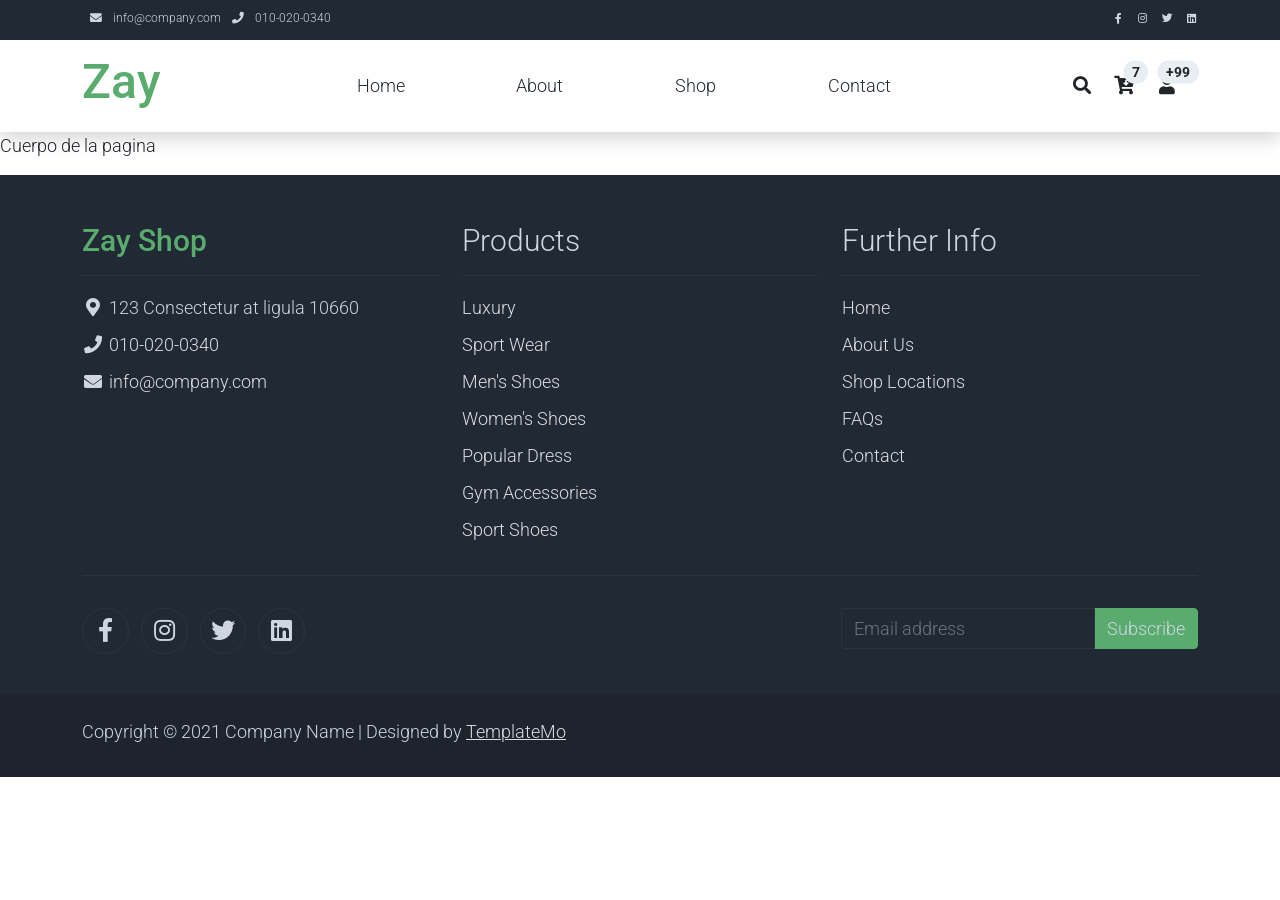
==== index.html @ ecef5cc4 "Implementacion de la navegacion" ====
<!DOCTYPE html>
<html lang="es">
<head>
    <title>FanStore</title>
    <meta charset="UTF-8">
    <meta name="viewport" content="width=device-width, initial-scale=1.0">

    <link rel="apple-touch-icon" href="img/apple-icon.png">
    <link rel="shortcut icon" type="image/x-icon" href="img/favicon.ico">

    <link rel="stylesheet" href="css/bootstrap.min.css">
    <link rel="stylesheet" href="css/templatemo.css">
    <link rel="stylesheet" href="css/custom.css">

    <!-- Load fonts style after rendering the layout styles -->
    <link rel="stylesheet" href="https://fonts.googleapis.com/css2?family=Roboto:wght@100;200;300;400;500;700;900&display=swap">
    <link rel="stylesheet" href="css/fontawesome.min.css">

 
</head>
<body>

    <div id="header"></div>

    <p>Cuerpo de la pagina</p>

    <div id="footer"></div>

    <!-- Start Script -->
    <script src="js/jquery-1.11.0.min.js"></script>
    <script src="js/jquery-migrate-1.2.1.min.js"></script>
    <script src="js/bootstrap.bundle.min.js"></script>
    <script src="js/templatemo.js"></script>
    <script src="js/custom.js"></script>
    <!-- End Script -->

      <script>
        document.addEventListener("DOMContentLoaded", () => {
            cargarFragmento("header", "header.html");
            cargarFragmento("footer", "footer.html");
        });
    </script>
    
</body>
</html>
---- css/templatemo.css ----
/*

TemplateMo 559 Zay Shop

https://templatemo.com/tm-559-zay-shop

---------------------------------------------
Table of contents
------------------------------------------------
1. Typography
2. General
3. Nav
4. Hero Carousel
5. Accordion
6. Shop
7. Product
8. Carousel Hero
9. Carousel Brand
10. Services
11. Contact map
12. Footer
13. Small devices (landscape phones, 576px and up)
14. Medium devices (tablets, 768px and up)
15. Large devices (desktops, 992px and up)
16. Extra large devices (large desktops, 1200px and up)
--------------------------------------------- */




/* Typography */
body, ul, li, p, a, label, input, div {
  font-family: 'Roboto', sans-serif;
  font-size: 18px !important;
  font-weight: 300 !important;
}
.h1 {
  font-family: 'Roboto', sans-serif;
  font-size: 48px !important;
  font-weight: 200 !important;
}
.h2 {
  font-family: 'Roboto', sans-serif;
  font-size: 30px !important;
  font-weight: 300;
}
.h3 {
  font-family: 'Roboto', sans-serif;
  font-size: 22px !important;
}
/* General */
.logo { font-weight: 500 !important;}
.text-warning {  color: #ede861 !important;}
.text-muted { color: #bcbcbc !important;}
.text-success { color: #59ab6e !important;}
.text-light { color: #cfd6e1 !important;}
.bg-dark { background-color: #212934 !important;}
.bg-light { background-color: #e9eef5 !important;}
.bg-black { background-color: #1d242d !important;}
.bg-success { background-color: #59ab6e !important;}
.btn-success {
  background-color: #59ab6e !important;
  border-color: #56ae6c !important;
}
.pagination .page-link:hover {color: #000;}
.pagination .page-link:hover, .pagination .page-link.active {
  background-color: #69bb7e;
  color: #fff;
}
/* Nav */
#templatemo_nav_top { min-height: 40px;}
#templatemo_nav_top * { font-size: .9em !important;}
#templatemo_main_nav a { color: #212934;}
#templatemo_main_nav a:hover { color: #69bb7e;}
#templatemo_main_nav .navbar .nav-icon { margin-right: 20px;}

/* Hero Carousel */
#template-mo-zay-hero-carousel { background: #efefef !important;}
/* Accordion */
.templatemo-accordion a { color: #000;}
.templatemo-accordion a:hover { color: #333d4a;}
/* Shop */
.shop-top-menu a:hover { color: #69bb7e !important;}
/* Product */
.product-wap { box-shadow: 0px 5px 10px 0px rgba(0, 0, 0, 0.10);}
.product-wap .product-color-dot.color-dot-red { background:#f71515;}
.product-wap .product-color-dot.color-dot-blue { background:#6db4fe;}
.product-wap .product-color-dot.color-dot-black { background:#000000;}
.product-wap .product-color-dot.color-dot-light { background:#e0e0e0;}
.product-wap .product-color-dot.color-dot-green { background:#0bff7e;}
.card.product-wap .card .product-overlay {
  background: rgba(0,0,0,.2);
  visibility: hidden;
  opacity: 0;
  transition: .3s;
}
.card.product-wap:hover .card .product-overlay {
  visibility: visible;
  opacity: 1;
}
.card.product-wap a { color: #000;}
#carousel-related-product .slick-slide:focus { outline: none !important;}
#carousel-related-product .slick-dots li button:before {
  font-size: 15px;
  margin-top: 20px;
}
/* Brand */
.brand-img {
  filter: grayscale(100%);
  opacity: 0.5;
  transition: .5s;
}
.brand-img:hover {
  filter: grayscale(0%);
  opacity: 1;
}
/* Carousel Hero */
#template-mo-zay-hero-carousel .carousel-indicators li {
  margin-top: -50px;
  background-color: #59ab6e;
}
#template-mo-zay-hero-carousel .carousel-control-next i,
#template-mo-zay-hero-carousel .carousel-control-prev i {
  color: #59ab6e !important;
  font-size: 2.8em !important;
}
/* Carousel Brand */
.tempaltemo-carousel .h1 {
  font-size: .5em !important;
  color: #000 !important;
}
/* Services */
.services-icon-wap {transition: .3s;}
.services-icon-wap:hover, .services-icon-wap:hover i {color: #fff;}
.services-icon-wap:hover {background: #69bb7e;}
/* Contact map */
.leaflet-control a, .leaflet-control { font-size: 10px !important;}
.form-control { border: 1px solid #e8e8e8;}
/* Footer */
#tempaltemo_footer a { color: #dcdde1;}
#tempaltemo_footer a:hover { color: #68bb7d;}
#tempaltemo_footer ul.footer-link-list li { padding-top: 10px;}
#tempaltemo_footer ul.footer-icons li {
  width: 2.6em;
  height: 2.6em;
  line-height: 2.6em;
}
#tempaltemo_footer ul.footer-icons li:hover {
  background-color: #cfd6e1;
  transition: .5s;
}
#tempaltemo_footer ul.footer-icons li:hover i {
  color: #212934;
  transition: .5s;
}
#tempaltemo_footer .border-light { border-color: #2d343f !important;}
/*
// Extra small devices (portrait phones, less than 576px)
// No media query since this is the default in Bootstrap
*/
/* Small devices (landscape phones, 576px and up)*/
.product-wap .h3, .product-wap li, .product-wap i, .product-wap p {
  font-size: 12px !important;
}
.product-wap .product-color-dot {
  width: 6px;
  height: 6px;
}

@media (min-width: 576px) {
  .tempaltemo-carousel .h1 { font-size: 1em !important;}
}

/*// Medium devices (tablets, 768px and up)*/
@media (min-width: 768px) {
  #templatemo_main_nav .navbar-nav {max-width: 450px;}
 }

/* Large devices (desktops, 992px and up)*/
@media (min-width: 992px) {
  #templatemo_main_nav .navbar-nav {max-width: 550px;}
  #template-mo-zay-hero-carousel .carousel-item {min-height: 30rem !important;}
  .product-wap .h3, .product-wap li, .product-wap i, .product-wap p {font-size: 18px !important;}
  .product-wap .product-color-dot {
    width: 12px;
    height: 12px;
  }
}

/* Extra large devices (large desktops, 1200px and up)*/
@media (min-width: 1200px) {}
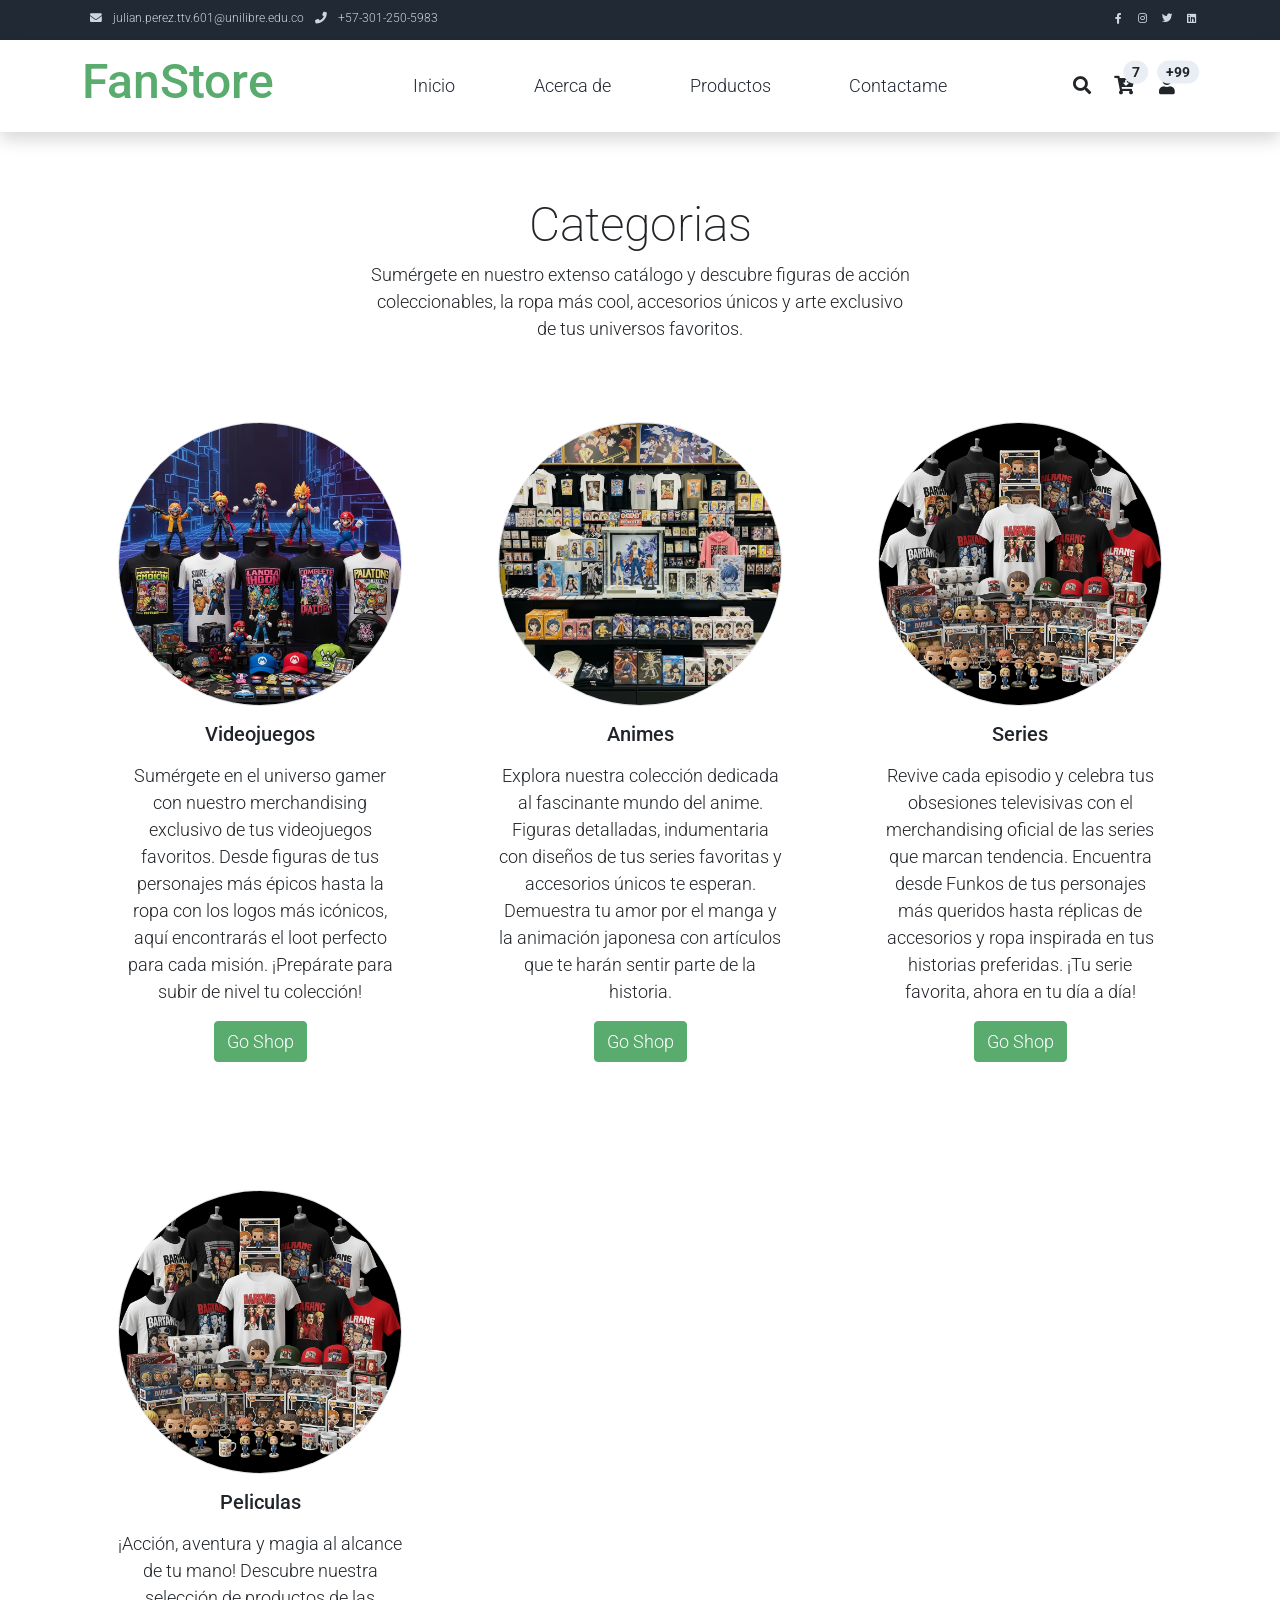
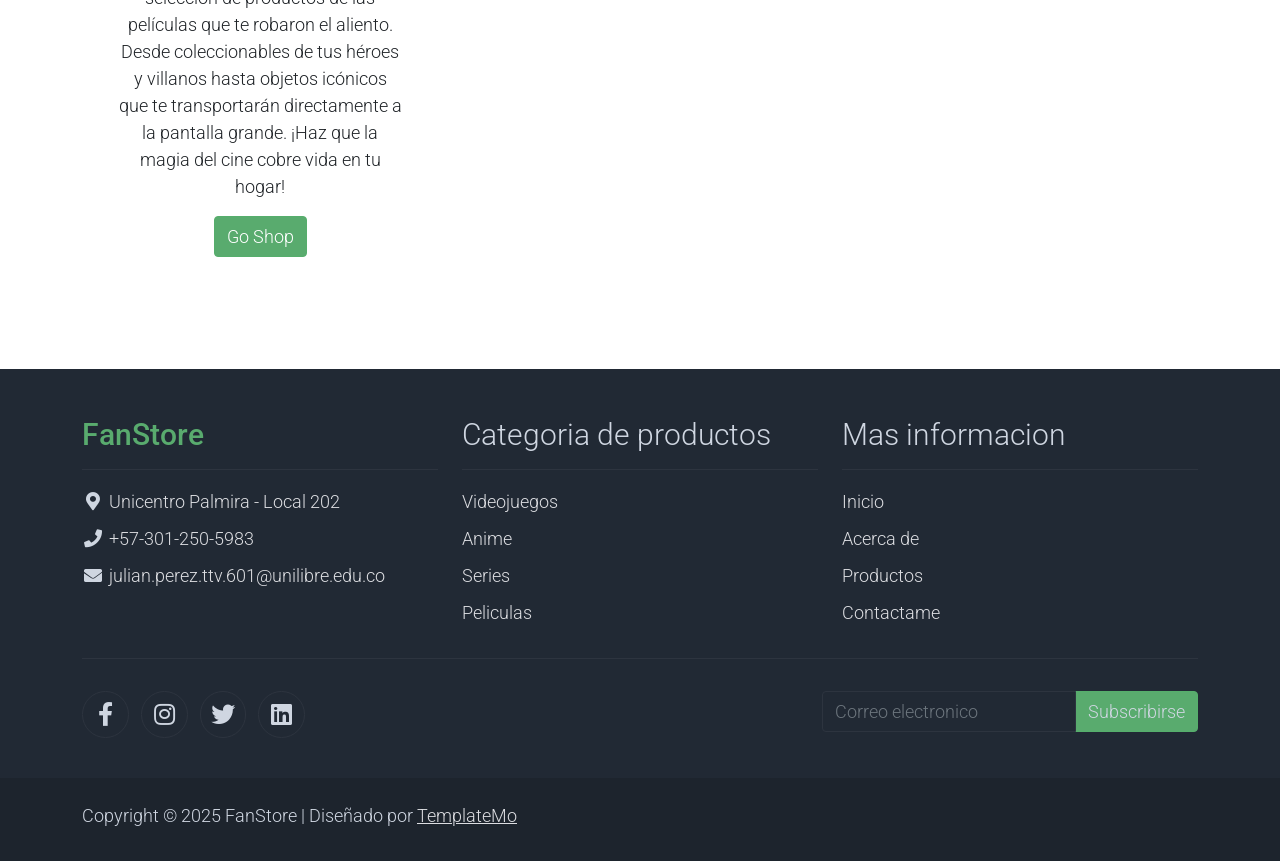
==== commit dc1df2fe: "Se agregaron categorias, descripcion categorias e imagenes" ====
--- a/index.html
+++ b/index.html
@@ -16,13 +16,44 @@
     <link rel="stylesheet" href="https://fonts.googleapis.com/css2?family=Roboto:wght@100;200;300;400;500;700;900&display=swap">
     <link rel="stylesheet" href="css/fontawesome.min.css">
 
+    <script src="db-simulacion/datos.js"></script>
+    <script src="db-simulacion/funciones.js"></script>
+
  
 </head>
 <body>
 
     <div id="header"></div>
 
-    <p>Cuerpo de la pagina</p>
+    <!-- Start Categories of The Month -->
+    <section class="container py-5">
+        <div class="row text-center pt-3">
+            <div class="col-lg-6 m-auto">
+                <h1 class="h1">Categorias</h1>
+                <p>
+                   Sumérgete en nuestro extenso catálogo y descubre figuras de acción coleccionables, la ropa más cool, accesorios únicos y arte exclusivo de tus universos favoritos. 
+                </p>
+            </div>
+        </div>
+        <div class="row" id="categorias">
+        </div>
+    </section>
+    <!-- End Categories of The Month -->
+     <script>
+        const categorias = obtenerCategorias();
+        categorias.forEach(cat => {
+            const tarjeta = document.createElement('div');
+            tarjeta.className = 'col-12 col-md-4 p-5 mt-3';
+          tarjeta.innerHTML = `
+                <a href="#"><img src="${cat.imagen}" class="rounded-circle img-fluid border"></a>
+                <h5 class="text-center mt-3 mb-3">${cat.nombre}</h5>
+                <p class="text-center">${cat.descripcion}</p>
+                <p class="text-center"><a class="btn btn-success" href="#">Go Shop</a></p>
+            `;
+            document.getElementById('categorias').appendChild(tarjeta);
+        });
+
+     </script>
 
     <div id="footer"></div>
 
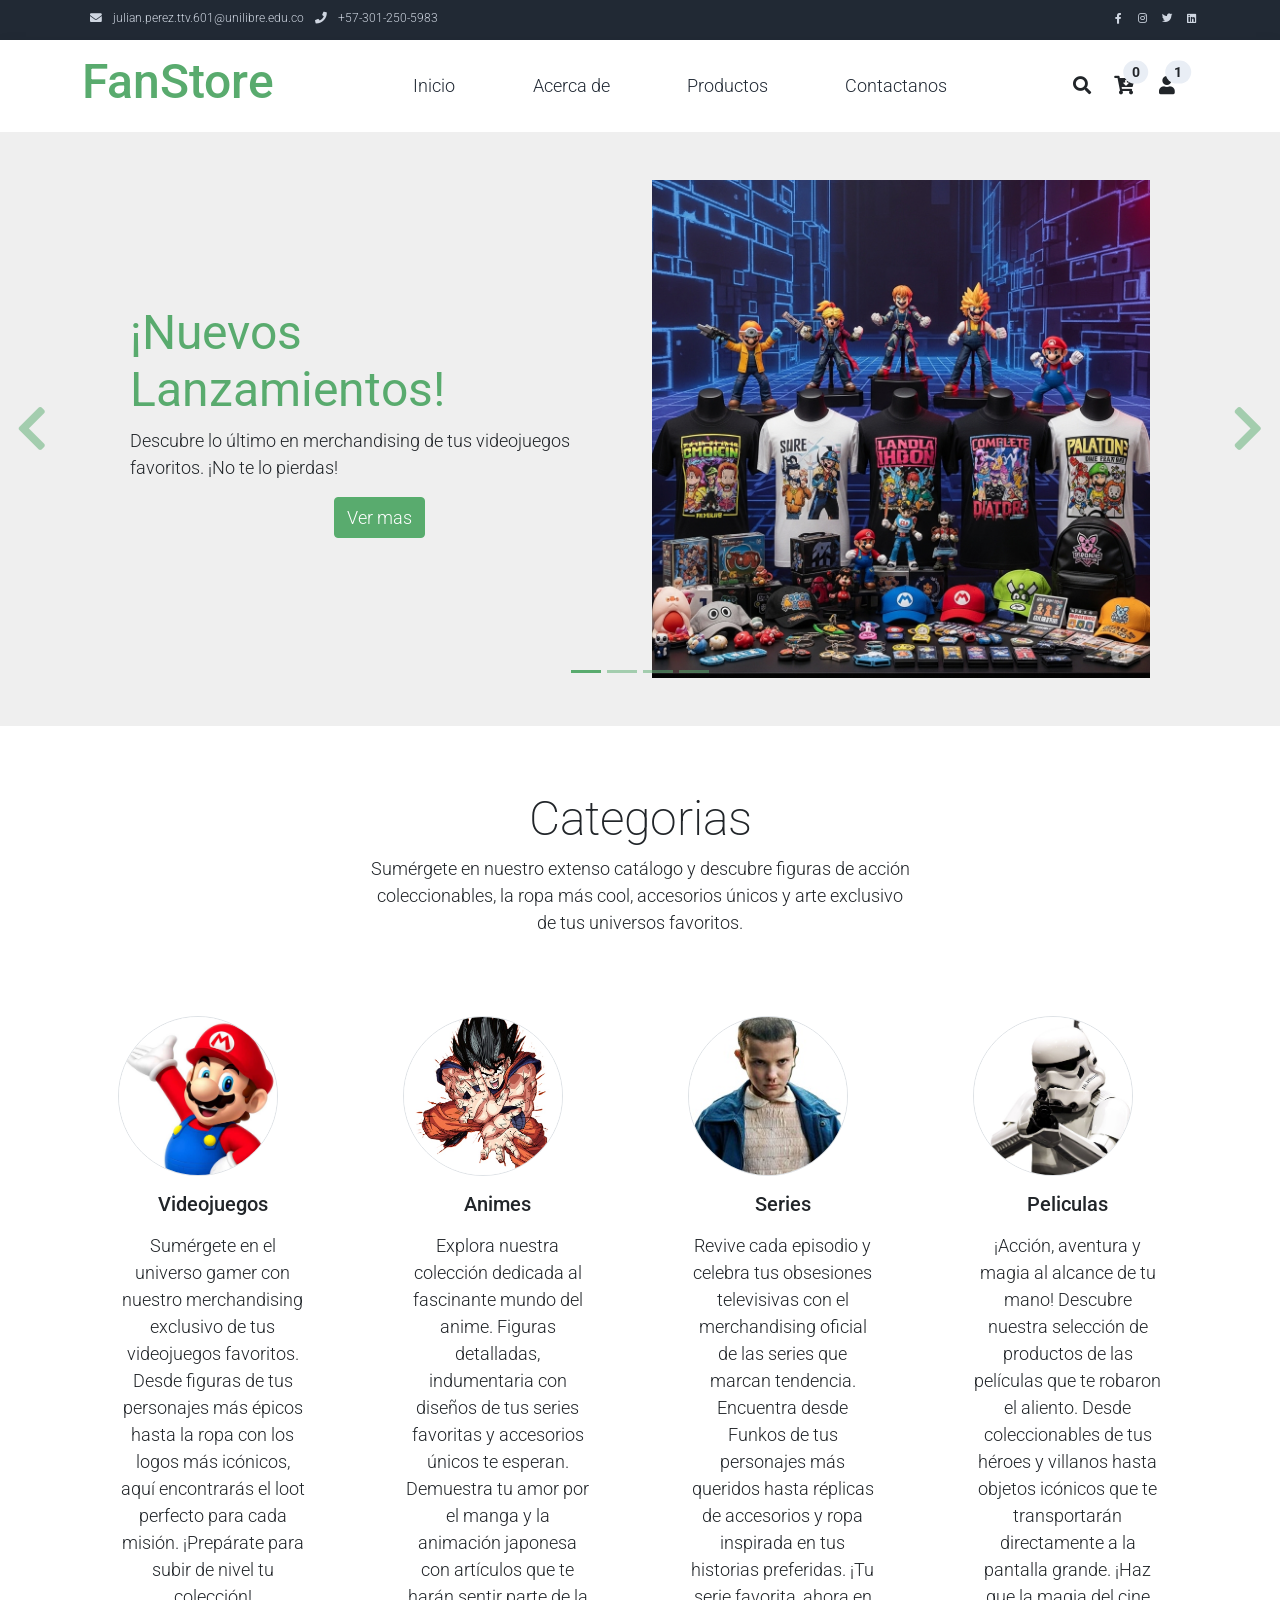
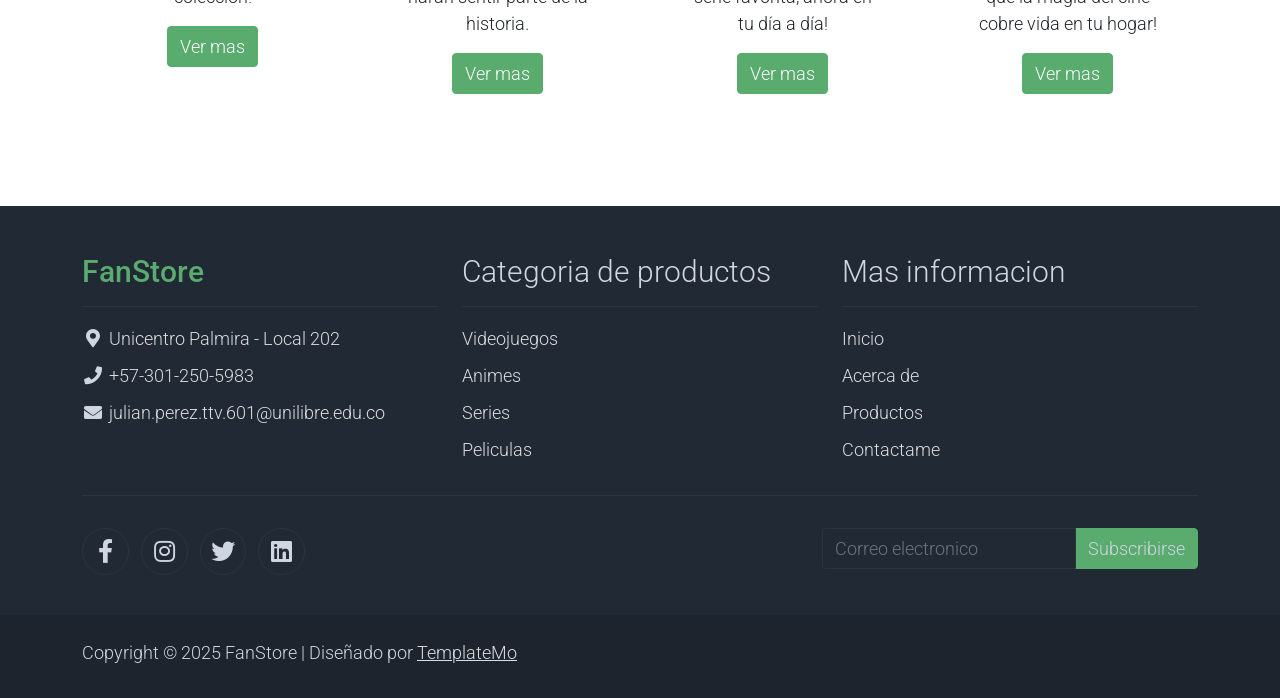
==== commit 6686b9c8: "Se añadieron imagenes, pagina de pago,productos,base de datos simulada,funciones,header,footer" ====
--- a/index.html
+++ b/index.html
@@ -25,6 +25,61 @@
 
     <div id="header"></div>
 
+<!-- Start Banner Hero -->
+    <div id="template-mo-zay-hero-carousel" class="carousel slide" data-bs-ride="carousel">
+        <ol class="carousel-indicators">
+        </ol>
+        <div class="carousel-inner"> 
+        </div>
+        <a class="carousel-control-prev text-decoration-none w-auto ps-3" href="#template-mo-zay-hero-carousel" role="button" data-bs-slide="prev">
+            <i class="fas fa-chevron-left"></i>
+        </a>
+        <a class="carousel-control-next text-decoration-none w-auto pe-3" href="#template-mo-zay-hero-carousel" role="button" data-bs-slide="next">
+            <i class="fas fa-chevron-right"></i>
+        </a>
+    </div>
+    <script>
+        const banners = obtenerBanners();
+        banners.forEach( (banner, index ) => {
+            const carouselItem = document.querySelector('.carousel-inner');
+            const item = document.createElement('div');
+            item.className = 'carousel-item';
+            if (index == 0) {
+                item.classList.add('active');
+            }
+            item.innerHTML = `
+                <div class="container">
+                    <div class="row p-5">
+                        <div class="mx-auto col-md-8 col-lg-6 order-lg-last">
+                            <img class="img-fluid" src="${banner.imagen}" alt="">
+                        </div>
+                        <div class="col-lg-6 mb-0 d-flex align-items-center">
+                            <div class="text-align-left align-self-center">
+                                <h1 class="h1 text-success"><b>${banner.titulo}</b></h1>
+                                  <p>${banner.descripcion}</p>
+                                <p class="text-center"><a class="btn btn-success" href="productos.html?categoria=${banner.codigo}">Ver mas</a></p>
+                            </div>
+                        </div>
+                    </div>
+                </div>
+            `;
+            carouselItem.appendChild(item);
+
+            //Agregar indicadores de carrusel
+            const indicators = document.querySelector('.carousel-indicators');
+            const indicator = document.createElement('li');
+            indicator.setAttribute('data-bs-target', '#template-mo-zay-hero-carousel');
+            indicator.setAttribute('data-bs-slide-to', index);
+            if (index == 0) {
+                indicator.classList.add('active');
+            }
+            indicators.appendChild(indicator);
+
+        });
+    </script>
+    <!-- End Banner Hero -->
+
+
     <!-- Start Categories of The Month -->
     <section class="container py-5">
         <div class="row text-center pt-3">
@@ -43,12 +98,12 @@
         const categorias = obtenerCategorias();
         categorias.forEach(cat => {
             const tarjeta = document.createElement('div');
-            tarjeta.className = 'col-12 col-md-4 p-5 mt-3';
+            tarjeta.className = 'col-12 col-md-3 p-5 mt-3';
           tarjeta.innerHTML = `
-                <a href="#"><img src="${cat.imagen}" class="rounded-circle img-fluid border"></a>
+                <a href="productos.html?categoria=${cat.codigo}"><img src="${cat.imagenCategoria}" class="category-icon-img rounded-circle img-fluid border"></a>
                 <h5 class="text-center mt-3 mb-3">${cat.nombre}</h5>
                 <p class="text-center">${cat.descripcion}</p>
-                <p class="text-center"><a class="btn btn-success" href="#">Go Shop</a></p>
+                <p class="text-center"><a class="btn btn-success" href="productos.html?categoria=${cat.codigo}">Ver mas</a></p>
             `;
             document.getElementById('categorias').appendChild(tarjeta);
         });
@@ -65,10 +120,27 @@
     <script src="js/custom.js"></script>
     <!-- End Script -->
 
-      <script>
-        document.addEventListener("DOMContentLoaded", () => {
-            cargarFragmento("header", "header.html");
-            cargarFragmento("footer", "footer.html");
+    <script>
+         document.addEventListener("DOMContentLoaded", () => {
+            
+            // Llama a cargarFragmento para el header y encadena un .then()
+            cargarFragmento("header", "header.html")
+                .then(() => {
+                    // Este código se ejecutará DESPUÉS de que el header se haya cargado.
+                    // Ahora el elemento #contadorCarrito SÍ existe.
+                    actualizarContadorCarritoDisplay();
+                
+                    actualizarContadorPaginasVistas();
+            });
+
+            // La carga del footer puede seguir como estaba, ya que no depende de nada.
+              cargarFragmento("footer", "footer.html")
+            .then(() => {
+                // ¡AQUÍ ESTÁ EL NUEVO CÓDIGO!
+                cargarCategoriasFooter();
+                setupSubscriptionForm();
+            });
+                
         });
     </script>
     
--- a/css/custom.css
+++ b/css/custom.css
@@ -0,0 +1,32 @@
+/*
+Custom Css
+*/
+/* --- INICIO DE ESTILOS PARA ESTANDARIZAR IMÁGENES --- */
+
+/* Contenedor para las imágenes de las tarjetas de producto */
+.product-img-container {
+    /* Esto fuerza al contenedor a ser un cuadrado perfecto (ratio 1:1) */
+    aspect-ratio: 1 / 1 ; 
+    overflow: hidden; /* Oculta cualquier parte de la imagen que se desborde */
+    display: flex;
+    justify-content: center;
+    align-items: center;
+}
+
+/* La imagen dentro del contenedor de producto */
+.product-img-container img {
+    width: 100%;
+    height: 100%;
+    /* La magia está aquí: la imagen cubrirá todo el espacio sin deformarse.
+       Puede que se recorte un poco por los lados o por arriba/abajo. */
+    object-fit: cover; 
+}
+
+/* Para las imágenes de categoría en el index (círculos) */
+.category-icon-img {
+    width: 160px;  /* Forzamos un ancho fijo */
+    height: 160px; /* Forzamos un alto fijo (para que sea un cuadrado) */
+    object-fit: cover; /* La misma técnica para que la imagen cubra el espacio */
+}
+
+/* --- FIN DE ESTILOS PARA ESTANDARIZAR IMÁGENES --- */
